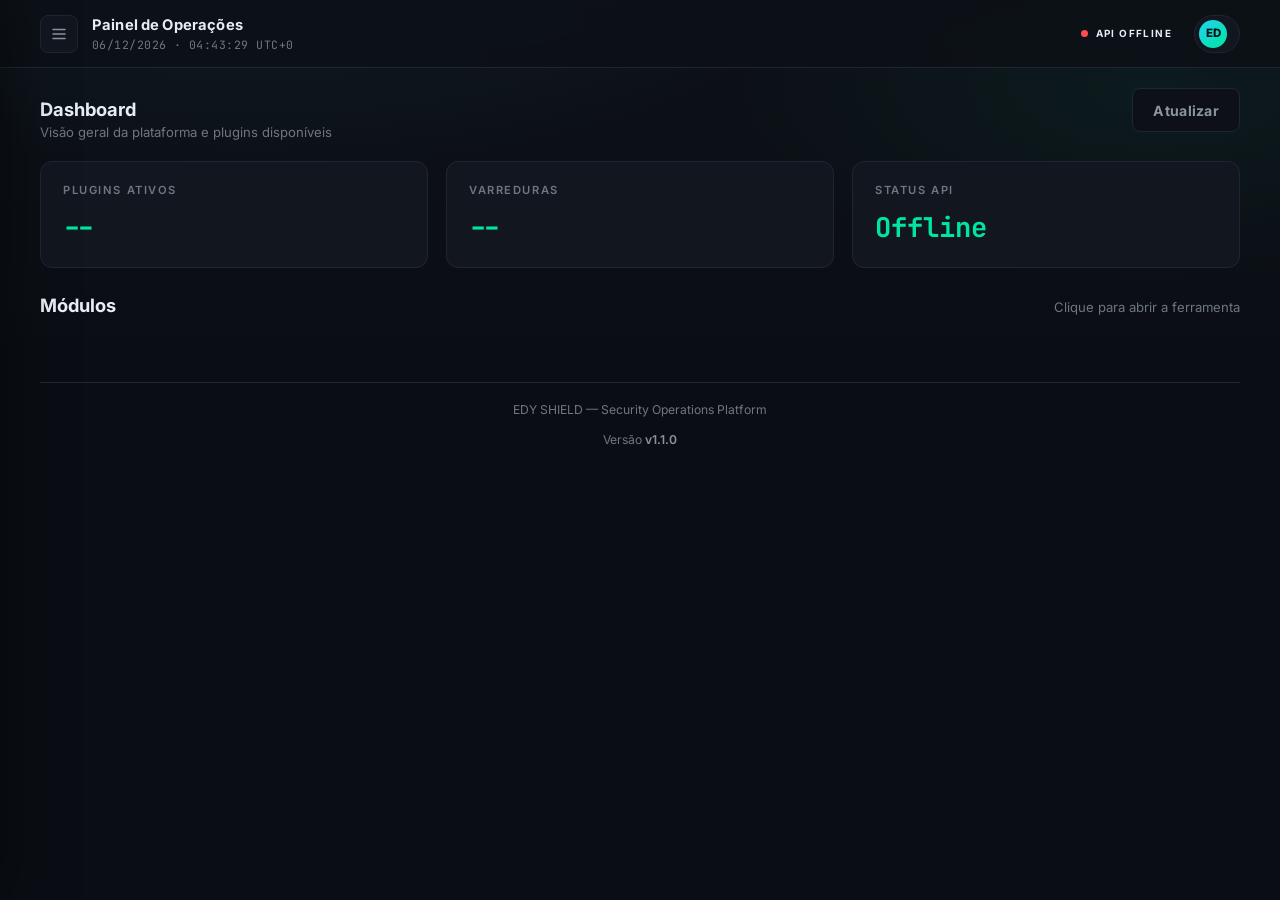
==== app/ui/static/index.html @ 88ff4b57 "feat(1.1.0): primeira release oficial do EDY Shield - Plataforma modular de ciberseguranca defensiva" ====
<!DOCTYPE html>
<html lang="pt-BR">
<head>
  <meta charset="UTF-8">
  <meta name="viewport" content="width=device-width, initial-scale=1.0">
  <meta name="description" content="EDY Shield — Plataforma modular de cibersegurança. Hash Checker, Log Analyzer, Histórico e Relatórios em um painel unificado.">
  <meta name="theme-color" content="#0a0e14">
  <title>EDY SHIELD — Security Operations</title>

  <link rel="preconnect" href="https://fonts.googleapis.com">
  <link rel="preconnect" href="https://fonts.gstatic.com" crossorigin>
  <link href="https://fonts.googleapis.com/css2?family=Inter:wght@400;500;600;700;800&family=JetBrains+Mono:wght@400;500;600;700&display=swap" rel="stylesheet">

  <link rel="stylesheet" href="css/style.css">
</head>
<body>

  <a class="skip-link" href="#main-content">Pular para o conteúdo principal</a>

  <div class="app-shell">

    <!-- ============================================================
         SIDEBAR — Navegação principal (painel SOC)
         ============================================================ -->
    <aside class="sidebar" id="sidebar" aria-label="Navegação principal">
      <div class="sidebar__brand">
        <div class="brand-mark" aria-hidden="true">
          <span class="brand-mark__core"></span>
          <span class="brand-mark__ring"></span>
        </div>
        <div class="brand-text">
          <span class="brand-text__name">EDY <strong>SHIELD</strong></span>
          <span class="brand-text__tag">Security Operations</span>
        </div>
      </div>

      <nav class="sidebar__nav" aria-label="Seções do sistema">
        <p class="sidebar__label">Painel</p>
        <ul class="nav-list">
          <li>
            <a class="nav-item nav-item--active" href="#dashboard" data-view="dashboard" aria-current="true">
              <svg class="nav-item__icon" viewBox="0 0 24 24" fill="none" stroke="currentColor" stroke-width="1.8" stroke-linecap="round" stroke-linejoin="round" aria-hidden="true"><path d="M3 3h7v7H3zM14 3h7v7h-7zM3 14h7v7H3zM14 14h7v7h-7z"/></svg>
              <span>Dashboard</span>
            </a>
          </li>
          <li>
            <a class="nav-item" href="#hash-checker" data-view="hash-checker">
              <svg class="nav-item__icon" viewBox="0 0 24 24" fill="none" stroke="currentColor" stroke-width="1.8" stroke-linecap="round" stroke-linejoin="round" aria-hidden="true"><rect x="4" y="4" width="16" height="16" rx="2"/><path d="M8 9h8M8 13h5M8 17h3"/></svg>
              <span>Hash Checker</span>
            </a>
          </li>
          <li>
            <a class="nav-item" href="#log-analyzer" data-view="log-analyzer">
              <svg class="nav-item__icon" viewBox="0 0 24 24" fill="none" stroke="currentColor" stroke-width="1.8" stroke-linecap="round" stroke-linejoin="round" aria-hidden="true"><path d="M14 2H6a2 2 0 0 0-2 2v16a2 2 0 0 0 2 2h12a2 2 0 0 0 2-2V8z"/><path d="M14 2v6h6M9 13l2 2 4-4"/></svg>
              <span>Log Analyzer</span>
            </a>
          </li>
          <li>
            <a class="nav-item" href="#historico" data-view="history">
              <svg class="nav-item__icon" viewBox="0 0 24 24" fill="none" stroke="currentColor" stroke-width="1.8" stroke-linecap="round" stroke-linejoin="round" aria-hidden="true"><circle cx="12" cy="12" r="9"/><path d="M12 7v5l3 2"/></svg>
              <span>Histórico</span>
            </a>
          </li>
          <li>
            <a class="nav-item" href="#relatorios" data-view="reports">
              <svg class="nav-item__icon" viewBox="0 0 24 24" fill="none" stroke="currentColor" stroke-width="1.8" stroke-linecap="round" stroke-linejoin="round" aria-hidden="true"><path d="M14 2H6a2 2 0 0 0-2 2v16a2 2 0 0 0 2 2h12a2 2 0 0 0 2-2V8z"/><path d="M14 2v6h6M16 13H8M16 17H8M10 9H8"/></svg>
              <span>Relatórios</span>
            </a>
          </li>
        </ul>

        <p class="sidebar__label sidebar__label--second">Sistema</p>
        <ul class="nav-list">
          <li>
            <a class="nav-item" href="#modulos" data-view="modules">
              <svg class="nav-item__icon" viewBox="0 0 24 24" fill="none" stroke="currentColor" stroke-width="1.8" stroke-linecap="round" stroke-linejoin="round" aria-hidden="true"><circle cx="12" cy="12" r="3"/><path d="M19.4 15a1.65 1.65 0 0 0 .33 1.82l.06.06a2 2 0 1 1-2.83 2.83l-.06-.06a1.65 1.65 0 0 0-1.82-.33 1.65 1.65 0 0 0-1 1.51V21a2 2 0 1 1-4 0v-.09a1.65 1.65 0 0 0-1-1.51 1.65 1.65 0 0 0-1.82.33l-.06.06a2 2 0 1 1-2.83-2.83l.06-.06a1.65 1.65 0 0 0 .33-1.82 1.65 1.65 0 0 0-1.51-1H3a2 2 0 1 1 0-4h.09a1.65 1.65 0 0 0 1.51-1 1.65 1.65 0 0 0-.33-1.82l-.06-.06a2 2 0 1 1 2.83-2.83l.06.06a1.65 1.65 0 0 0 1.82.33h.01a1.65 1.65 0 0 0 1-1.51V3a2 2 0 1 1 4 0v.09a1.65 1.65 0 0 0 1 1.51h.01a1.65 1.65 0 0 0 1.82-.33l.06-.06a2 2 0 1 1 2.83 2.83l-.06.06a1.65 1.65 0 0 0-.33 1.82v.01a1.65 1.65 0 0 0 1.51 1H21a2 2 0 1 1 0 4h-.09a1.65 1.65 0 0 0-1.51 1z"/></svg>
              <span>Módulos</span>
            </a>
          </li>
        </ul>
      </nav>

      <div class="sidebar__footer">
        <div class="sys-status">
          <span class="sys-status__dot" aria-hidden="true"></span>
          <div>
            <p class="sys-status__title">Engine</p>
            <p class="sys-status__value" id="engine-version">v1.1.0</p>
          </div>
        </div>
      </div>
    </aside>

    <div class="sidebar-overlay" id="sidebar-overlay" aria-hidden="true"></div>

    <!-- ============================================================
         MAIN — Conteúdo principal
         ============================================================ -->
    <main class="main" id="main-content">

      <header class="topbar">
        <div class="topbar__left">
          <button class="icon-btn topbar__menu" id="menu-toggle" aria-label="Abrir menu de navegação" aria-controls="sidebar" aria-expanded="false">
            <svg viewBox="0 0 24 24" fill="none" stroke="currentColor" stroke-width="2" stroke-linecap="round" aria-hidden="true"><path d="M4 6h16M4 12h16M4 18h16"/></svg>
          </button>
          <div>
            <h1 class="topbar__title" id="view-title">Painel de Operações</h1>
            <p class="topbar__subtitle" id="live-clock" aria-live="off">--</p>
          </div>
        </div>

        <div class="topbar__right">
          <span class="status-pill status-pill--online" role="status" id="api-status">
            <span class="status-pill__dot" aria-hidden="true"></span>
            CONECTANDO
          </span>
          <div class="user-chip" aria-label="Usuário: Analista">
            <span class="user-chip__avatar" aria-hidden="true">ED</span>
            <span class="user-chip__name">Analista</span>
          </div>
        </div>
      </header>

      <div class="content">

        <!-- ============================================================
             VIEW: DASHBOARD
             ============================================================ -->
        <section class="view is-active" id="view-dashboard" aria-labelledby="dashboard-title">
          <div class="section-head">
            <div>
              <h2 class="section-head__title" id="dashboard-title">Dashboard</h2>
              <p class="section-head__sub">Visão geral da plataforma e plugins disponíveis</p>
            </div>
            <button class="btn btn--file" type="button" id="dashboard-refresh" aria-label="Atualizar dashboard">
              Atualizar
            </button>
          </div>

          <div class="stat-grid" id="dashboard-stats" aria-live="polite">
            <div class="stat-card">
              <span class="stat-card__label">Plugins ativos</span>
              <span class="stat-card__value" id="stat-plugins">--</span>
            </div>
            <div class="stat-card">
              <span class="stat-card__label">Varreduras</span>
              <span class="stat-card__value" id="stat-scans">--</span>
            </div>
            <div class="stat-card">
              <span class="stat-card__label">Status API</span>
              <span class="stat-card__value stat-card__value--ok" id="stat-status">--</span>
            </div>
          </div>

          <div class="modules" style="margin-top: 24px;">
            <div class="section-head">
              <h3 class="section-head__title">Módulos</h3>
              <p class="section-head__sub">Clique para abrir a ferramenta</p>
            </div>
            <div class="modules__grid" id="dashboard-modules">
              <!-- preenchido por app.js -->
            </div>
          </div>
        </section>

        <!-- ============================================================
             VIEW: HASH CHECKER
             ============================================================ -->
        <section class="view" id="view-hash-checker" aria-labelledby="hash-title">
          <div class="card card--hero">
            <div class="card__header">
              <div class="card__heading">
                <span class="card__kicker">Módulo principal</span>
                <h2 class="card__title" id="hash-title">Hash Checker</h2>
                <p class="card__desc">Calcule hashes de texto ou arquivo e verifique integridade contra um digest esperado.</p>
              </div>
              <span class="card__badge">SHA-256 · SHA-1 · MD5</span>
            </div>

            <div class="hash-form">
              <div class="field-group field-group--algo">
                <label class="field-label" for="hash-algo">Algoritmo</label>
                <div class="select-wrap">
                  <select class="field-input field-input--select" id="hash-algo" name="algo">
                    <option value="SHA256" selected>SHA-256</option>
                    <option value="SHA1">SHA-1</option>
                    <option value="MD5">MD5</option>
                  </select>
                  <svg class="select-chevron" viewBox="0 0 24 24" fill="none" stroke="currentColor" stroke-width="2" stroke-linecap="round" stroke-linejoin="round" aria-hidden="true"><path d="M6 9l6 6 6-6"/></svg>
                </div>
              </div>

              <div class="field-group field-group--input">
                <label class="field-label" for="hash-input">Texto ou caminho do arquivo</label>
                <input class="field-input" type="text" id="hash-input" name="input"
                       placeholder="Digite um texto ou um caminho de arquivo..." autocomplete="off" spellcheck="false">
              </div>

              <div class="field-group field-group--actions">
                <button class="btn btn--primary" type="button" id="hash-calc" aria-label="Calcular hash">
                  Calcular Hash
                </button>
              </div>
            </div>

            <div class="field-group" style="margin-top: 16px;">
              <label class="field-label" for="hash-expected">Digest esperado (verificação opcional)</label>
              <input class="field-input" type="text" id="hash-expected" name="expected"
                     placeholder="Cole um hash para verificar integridade (opcional)" autocomplete="off" spellcheck="false">
            </div>

            <div class="hash-result" id="hash-result" aria-live="polite">
              <p class="hash-result__note">Resultado aparecerá aqui após a execução.</p>
            </div>
          </div>
        </section>

        <!-- ============================================================
             VIEW: LOG ANALYZER
             ============================================================ -->
        <section class="view" id="view-log-analyzer" aria-labelledby="log-title">
          <div class="card card--hero">
            <div class="card__header">
              <div class="card__heading">
                <span class="card__kicker">Plugin oficial</span>
                <h2 class="card__title" id="log-title">Log Analyzer</h2>
                <p class="card__desc">Analise arquivos de log e detecte falhas de login, erros, avisos e eventos críticos.</p>
              </div>
              <span class="card__badge">.log · .txt</span>
            </div>

            <div class="hash-form">
              <div class="field-group field-group--input" style="grid-column: 1 / -1;">
                <label class="field-label" for="log-path">Caminho do arquivo de log</label>
                <input class="field-input" type="text" id="log-path" name="log"
                       placeholder="C:\\logs\\auth.log ou /var/log/auth.log" autocomplete="off" spellcheck="false">
              </div>

              <div class="field-group">
                <label class="field-label" for="log-max-lines">Máx. de linhas (0 = ilimitado)</label>
                <input class="field-input" type="number" id="log-max-lines" name="max_lines" value="0" min="0">
              </div>

              <div class="field-group field-group--actions" style="align-items: flex-end;">
                <button class="btn btn--primary" type="button" id="log-analyze" aria-label="Analisar log">
                  Analisar Log
                </button>
              </div>
            </div>

            <div class="hash-result" id="log-result" aria-live="polite">
              <p class="hash-result__note">Resultado aparecerá aqui após a execução.</p>
            </div>
          </div>
        </section>

        <!-- ============================================================
             VIEW: HISTÓRICO
             ============================================================ -->
        <section class="view" id="view-history" aria-labelledby="history-title">
          <div class="section-head">
            <div>
              <h2 class="section-head__title" id="history-title">Histórico de Varreduras</h2>
              <p class="section-head__sub">Execuções salvas na plataforma</p>
            </div>
            <button class="btn btn--file" type="button" id="history-refresh" aria-label="Atualizar histórico">
              Atualizar
            </button>
          </div>
          <div class="card">
            <div class="table-wrap" id="history-table" aria-live="polite">
              <p class="hash-result__note">Carregando histórico...</p>
            </div>
          </div>
        </section>

        <!-- ============================================================
             VIEW: RELATÓRIOS
             ============================================================ -->
        <section class="view" id="view-reports" aria-labelledby="reports-title">
          <div class="section-head">
            <div>
              <h2 class="section-head__title" id="reports-title">Relatórios</h2>
              <p class="section-head__sub">Exporte varreduras em JSON, TXT ou HTML</p>
            </div>
            <button class="btn btn--file" type="button" id="reports-refresh" aria-label="Atualizar relatórios">
              Atualizar
            </button>
          </div>
          <div class="card">
            <div class="table-wrap" id="reports-table" aria-live="polite">
              <p class="hash-result__note">Carregando varreduras disponíveis...</p>
            </div>
          </div>
        </section>

        <!-- ============================================================
             VIEW: MÓDULOS (grid informativo)
             ============================================================ -->
        <section class="view" id="view-modules" aria-labelledby="modules-title">
          <div class="section-head">
            <h2 class="section-head__title" id="modules-title">Módulos</h2>
            <p class="section-head__sub">Plataforma modular em expansão</p>
          </div>
          <div class="modules__grid" id="modules-grid">
            <!-- preenchido por app.js -->
          </div>
        </section>

        <footer class="app-footer">
          <p>EDY SHIELD — Security Operations Platform</p>
          <p>Versão <strong id="footer-version">v1.1.0</strong></p>
        </footer>

      </div>
    </main>
  </div>

  <script src="app.js"></script>
</body>
</html>
---- app/ui/static/css/style.css ----
/* ============================================================
   EDY SHIELD — Security Operations Platform
   Design System: Dark Cyber / Minimalista / Profissional
   ------------------------------------------------------------
   Tabela de conteúdo:
   01. Design Tokens (CSS Custom Properties)
   02. Reset & Base
   03. Acessibilidade (skip-link, focus, reduced-motion)
   04. Layout App Shell (sidebar + main)
   05. Sidebar
   06. Topbar
   07. Cards
   08. Formulário Hash Checker
   09. Resultado (hash display)
   10. Módulos (grid)
   11. Footer
   12. Botões & Badges & Utilitários
   13. Responsividade (< 768px sidebar vira topo/stack)
   ============================================================ */

/* ------------------------------------------------------------
   01. DESIGN TOKENS
   ------------------------------------------------------------ */
:root {
  /* Fundos */
  --bg-base: #0a0e14;
  --bg-surface: #0d1117;
  --bg-panel: #12161f;
  --bg-panel-hover: #161c28;
  --bg-input: #0d1117;

  /* Bordas */
  --border-default: #1f2633;
  --border-strong: #2a3342;
  --border-focus: #22d3ee;

  /* Texto */
  --text-primary: #e6edf3;
  --text-secondary: #8b949e;
  --text-muted: #6e7681;

  /* Acentos */
  --accent-green: #00e5a0;
  --accent-cyan: #22d3ee;
  --accent-red: #ff4d4d;
  --accent-gold: #f0b90b;

  /* Tipografia */
  --font-sans: 'Inter', -apple-system, BlinkMacSystemFont, 'Segoe UI', system-ui, Roboto, sans-serif;
  --font-mono: 'JetBrains Mono', 'Fira Code', 'Cascadia Code', Consolas, 'Courier New', monospace;

  /* Raio & sombra */
  --radius-card: 12px;
  --radius-sm: 8px;
  --radius-pill: 999px;
  --shadow-card: 0 1px 2px rgba(0, 0, 0, 0.4), 0 8px 24px rgba(0, 0, 0, 0.35);
  --shadow-glow-green: 0 0 0 1px rgba(0, 229, 160, 0.35), 0 0 24px rgba(0, 229, 160, 0.18);
  --shadow-glow-cyan: 0 0 0 1px rgba(34, 211, 238, 0.3), 0 0 24px rgba(34, 211, 238, 0.12);

  /* Layout */
  --sidebar-w: 264px;
  --topbar-h: 68px;
}

/* ------------------------------------------------------------
   02. RESET & BASE
   ------------------------------------------------------------ */
*,
*::before,
*::after {
  box-sizing: border-box;
  margin: 0;
  padding: 0;
}

html {
  font-size: 16px;
  -webkit-text-size-adjust: 100%;
}

body {
  font-family: var(--font-sans);
  color: var(--text-primary);
  background-color: var(--bg-base);
  /* Gradiente sutil de fundo para profundidade */
  background-image:
    radial-gradient(ellipse 80% 50% at 20% -10%, rgba(34, 211, 238, 0.07), transparent 60%),
    radial-gradient(ellipse 60% 40% at 90% 10%, rgba(0, 229, 160, 0.05), transparent 55%),
    linear-gradient(180deg, var(--bg-surface) 0%, var(--bg-base) 45%);
  background-attachment: fixed;
  min-height: 100vh;
  line-height: 1.5;
  -webkit-font-smoothing: antialiased;
  text-rendering: optimizeLegibility;
}

ul {
  list-style: none;
}

a {
  color: inherit;
  text-decoration: none;
}

button {
  font-family: inherit;
  cursor: pointer;
}

img,
svg {
  display: block;
  max-width: 100%;
}

/* ------------------------------------------------------------
   03. ACESSIBILIDADE
   ------------------------------------------------------------ */

/* Skip link — oculto visualmente, visível em foco */
.skip-link {
  position: absolute;
  top: -100px;
  left: 16px;
  z-index: 200;
  padding: 10px 18px;
  background: var(--accent-cyan);
  color: #04121a;
  font-weight: 600;
  font-size: 0.875rem;
  border-radius: var(--radius-sm);
  transition: top 0.2s ease;
}

.skip-link:focus-visible {
  top: 12px;
}

/* Cursor/foco visível para navegação por teclado */
:focus-visible {
  outline: 2px solid var(--border-focus);
  outline-offset: 2px;
  border-radius: 4px;
}

/* Respeita usuários que preferem menos movimento */
@media (prefers-reduced-motion: reduce) {
  *,
  *::before,
  *::after {
    animation-duration: 0.01ms !important;
    animation-iteration-count: 1 !important;
    transition-duration: 0.01ms !important;
    scroll-behavior: auto !important;
  }
}

/* ------------------------------------------------------------
   04. LAYOUT APP SHELL
   ------------------------------------------------------------ */
.app-shell {
  display: grid;
  grid-template-columns: var(--sidebar-w) 1fr;
  min-height: 100vh;
}

.main {
  display: flex;
  flex-direction: column;
  min-width: 0;
}

.content {
  flex: 1;
  width: 100%;
  max-width: 1440px;
  margin: 0 auto;
  padding: 28px clamp(16px, 4vw, 40px) 24px;
}

/* ------------------------------------------------------------
   05. SIDEBAR
   ------------------------------------------------------------ */
.sidebar {
  position: sticky;
  top: 0;
  height: 100vh;
  display: flex;
  flex-direction: column;
  background: rgba(10, 14, 20, 0.9);
  backdrop-filter: blur(8px);
  border-right: 1px solid var(--border-default);
  padding: 20px 14px 16px;
  overflow-y: auto;
}

.sidebar__brand {
  display: flex;
  align-items: center;
  gap: 12px;
  padding: 6px 10px 20px;
  border-bottom: 1px solid var(--border-default);
}

/* Marca: escudo com núcleo e anel (CSS puro) */
.brand-mark {
  position: relative;
  width: 38px;
  height: 38px;
  flex-shrink: 0;
}

.brand-mark__ring {
  position: absolute;
  inset: 0;
  border: 2px solid var(--accent-green);
  border-radius: 12px;
  transform: rotate(45deg);
  box-shadow: 0 0 14px rgba(0, 229, 160, 0.45);
}

.brand-mark__core {
  position: absolute;
  inset: 11px;
  background: var(--accent-green);
  border-radius: 50%;
  box-shadow: 0 0 18px rgba(0, 229, 160, 0.8);
}

.brand-text {
  display: flex;
  flex-direction: column;
  line-height: 1.2;
}

.brand-text__name {
  font-size: 1.05rem;
  font-weight: 700;
  letter-spacing: 0.12em;
  color: var(--text-primary);
}

.brand-text__name strong {
  color: var(--accent-green);
  font-weight: 800;
}

.brand-text__tag {
  font-size: 0.66rem;
  letter-spacing: 0.18em;
  text-transform: uppercase;
  color: var(--text-muted);
}

/* Navegação */
.sidebar__nav {
  flex: 1;
  margin-top: 18px;
}

.sidebar__label {
  font-size: 0.66rem;
  font-weight: 600;
  letter-spacing: 0.16em;
  text-transform: uppercase;
  color: var(--text-muted);
  padding: 0 12px;
  margin-bottom: 8px;
}

.sidebar__label--second {
  margin-top: 22px;
}

.nav-list {
  display: flex;
  flex-direction: column;
  gap: 4px;
}

.nav-item {
  display: flex;
  align-items: center;
  gap: 10px;
  padding: 10px 12px;
  border-radius: var(--radius-sm);
  color: var(--text-secondary);
  font-size: 0.9rem;
  font-weight: 500;
  transition: background 0.18s ease, color 0.18s ease;
  position: relative;
}

.nav-item__icon {
  width: 18px;
  height: 18px;
  flex-shrink: 0;
}

.nav-item:hover {
  background: var(--bg-panel-hover);
  color: var(--text-primary);
}

.nav-item--active {
  background: linear-gradient(90deg, rgba(0, 229, 160, 0.12), rgba(34, 211, 238, 0.05));
  color: var(--accent-green);
  border: 1px solid rgba(0, 229, 160, 0.25);
  box-shadow: inset 0 0 12px rgba(0, 229, 160, 0.08);
}

.nav-item--active::before {
  content: '';
  position: absolute;
  left: -1px;
  top: 8px;
  bottom: 8px;
  width: 3px;
  border-radius: 3px;
  background: var(--accent-green);
  box-shadow: 0 0 10px rgba(0, 229, 160, 0.9);
}

.nav-badge {
  margin-left: auto;
  font-size: 0.6rem;
  font-weight: 600;
  letter-spacing: 0.06em;
  text-transform: uppercase;
  color: var(--text-muted);
  border: 1px solid var(--border-strong);
  border-radius: var(--radius-pill);
  padding: 2px 8px;
  white-space: nowrap;
}

/* Status do sistema na sidebar */
.sidebar__footer {
  border-top: 1px solid var(--border-default);
  padding: 14px 10px 2px;
}

.sys-status {
  display: flex;
  align-items: center;
  gap: 10px;
}

.sys-status__dot {
  width: 8px;
  height: 8px;
  border-radius: 50%;
  background: var(--accent-green);
  box-shadow: 0 0 10px rgba(0, 229, 160, 0.9);
  animation: pulse-dot 2.4s ease-in-out infinite;
}

@keyframes pulse-dot {
  0%, 100% { opacity: 1; }
  50% { opacity: 0.45; }
}

.sys-status__title {
  font-size: 0.68rem;
  letter-spacing: 0.12em;
  text-transform: uppercase;
  color: var(--text-muted);
}

.sys-status__value {
  font-size: 0.82rem;
  font-weight: 600;
  color: var(--text-secondary);
}

/* Overlay mobile (escondido por padrão) */
.sidebar-overlay {
  display: none;
  position: fixed;
  inset: 0;
  z-index: 90;
  background: rgba(0, 0, 0, 0.6);
}

/* ------------------------------------------------------------
   06. TOPBAR
   ------------------------------------------------------------ */
.topbar {
  position: sticky;
  top: 0;
  z-index: 40;
  height: var(--topbar-h);
  display: flex;
  align-items: center;
  justify-content: space-between;
  gap: 16px;
  padding: 0 clamp(16px, 4vw, 40px);
  background: rgba(13, 17, 23, 0.82);
  backdrop-filter: blur(10px);
  border-bottom: 1px solid var(--border-default);
}

.topbar__left {
  display: flex;
  align-items: center;
  gap: 14px;
  min-width: 0;
}

.topbar__menu {
  display: none;
}

.topbar__title {
  font-size: 1.02rem;
  font-weight: 700;
  letter-spacing: 0.01em;
  white-space: nowrap;
}

.topbar__subtitle {
  font-family: var(--font-mono);
  font-size: 0.72rem;
  color: var(--text-muted);
  letter-spacing: 0.04em;
}

.topbar__right {
  display: flex;
  align-items: center;
  gap: 12px;
  flex-shrink: 0;
}

/* Botão de ícone genérico */
.icon-btn {
  position: relative;
  display: inline-flex;
  align-items: center;
  justify-content: center;
  width: 38px;
  height: 38px;
  border: 1px solid var(--border-default);
  border-radius: var(--radius-sm);
  background: var(--bg-panel);
  color: var(--text-secondary);
  transition: color 0.18s ease, border-color 0.18s ease, background 0.18s ease;
}

.icon-btn svg {
  width: 18px;
  height: 18px;
}

.icon-btn:hover {
  color: var(--accent-cyan);
  border-color: var(--border-strong);
  background: var(--bg-panel-hover);
}

.icon-btn__badge {
  position: absolute;
  top: -5px;
  right: -5px;
  min-width: 17px;
  height: 17px;
  padding: 0 4px;
  display: inline-flex;
  align-items: center;
  justify-content: center;
  font-size: 0.62rem;
  font-weight: 700;
  color: #ffffff;
  background: var(--accent-red);
  border-radius: var(--radius-pill);
  box-shadow: 0 0 10px rgba(255, 77, 77, 0.6);
}

/* Usuário */
.user-chip {
  display: flex;
  align-items: center;
  gap: 8px;
  padding: 4px 12px 4px 4px;
  border: 1px solid var(--border-default);
  border-radius: var(--radius-pill);
  background: var(--bg-panel);
}

.user-chip__avatar {
  display: inline-flex;
  align-items: center;
  justify-content: center;
  width: 28px;
  height: 28px;
  border-radius: 50%;
  background: linear-gradient(135deg, var(--accent-cyan), var(--accent-green));
  color: #04121a;
  font-size: 0.72rem;
  font-weight: 800;
}

.user-chip__name {
  font-size: 0.82rem;
  font-weight: 600;
  color: var(--text-primary);
}

/* Pílula de status */
.status-pill {
  display: inline-flex;
  align-items: center;
  gap: 8px;
  padding: 6px 14px;
  border-radius: var(--radius-pill);
  font-size: 0.7rem;
  font-weight: 700;
  letter-spacing: 0.14em;
}

.status-pill__dot {
  width: 7px;
  height: 7px;
  border-radius: 50%;
}

.status-pill--online {
  color: var(--accent-green);
  background: rgba(0, 229, 160, 0.1);
  border: 1px solid rgba(0, 229, 160, 0.35);
}

.status-pill--online .status-pill__dot {
  background: var(--accent-green);
  box-shadow: 0 0 10px rgba(0, 229, 160, 0.9);
  animation: pulse-dot 2.4s ease-in-out infinite;
}

/* ------------------------------------------------------------
   07. CARDS
   ------------------------------------------------------------ */
.card {
  background: linear-gradient(180deg, var(--bg-panel) 0%, rgba(18, 22, 31, 0.92) 100%);
  border: 1px solid var(--border-default);
  border-radius: var(--radius-card);
  box-shadow: var(--shadow-card);
  padding: clamp(20px, 3vw, 32px);
}

.card--hero {
  position: relative;
  overflow: hidden;
}

/* Brilho sutil no topo do card hero */
.card--hero::before {
  content: '';
  position: absolute;
  top: 0;
  left: 10%;
  right: 10%;
  height: 1px;
  background: linear-gradient(90deg, transparent, rgba(0, 229, 160, 0.7), transparent);
}

.card__header {
  display: flex;
  align-items: flex-start;
  justify-content: space-between;
  gap: 16px;
  margin-bottom: 26px;
}

.card__kicker {
  display: inline-block;
  font-size: 0.66rem;
  font-weight: 700;
  letter-spacing: 0.16em;
  text-transform: uppercase;
  color: var(--accent-cyan);
  margin-bottom: 6px;
}

.card__title {
  font-size: clamp(1.3rem, 3vw, 1.7rem);
  font-weight: 700;
  letter-spacing: -0.01em;
  color: var(--text-primary);
}

.card__desc {
  margin-top: 6px;
  font-size: 0.92rem;
  color: var(--text-secondary);
  max-width: 56ch;
}

.card__badge {
  flex-shrink: 0;
  font-family: var(--font-mono);
  font-size: 0.72rem;
  color: var(--accent-green);
  border: 1px solid rgba(0, 229, 160, 0.35);
  background: rgba(0, 229, 160, 0.08);
  border-radius: var(--radius-pill);
  padding: 6px 12px;
  white-space: nowrap;
}

/* ------------------------------------------------------------
   08. FORMULÁRIO HASH CHECKER
   ------------------------------------------------------------ */
.hash-form {
  display: grid;
  grid-template-columns: 200px 1fr auto;
  gap: 16px;
  align-items: end;
}

.field-group {
  display: flex;
  flex-direction: column;
  gap: 8px;
}

.field-label {
  font-size: 0.74rem;
  font-weight: 600;
  letter-spacing: 0.1em;
  text-transform: uppercase;
  color: var(--text-secondary);
}

.field-input {
  width: 100%;
  height: 44px;
  padding: 0 14px;
  font-family: var(--font-sans);
  font-size: 0.9rem;
  color: var(--text-primary);
  background: var(--bg-input);
  border: 1px solid var(--border-default);
  border-radius: var(--radius-sm);
  transition: border-color 0.18s ease, box-shadow 0.18s ease;
}

.field-input::placeholder {
  color: var(--text-muted);
}

.field-input:hover {
  border-color: var(--border-strong);
}

.field-input:focus-visible {
  outline: none;
  border-color: var(--border-focus);
  box-shadow: 0 0 0 3px rgba(34, 211, 238, 0.15);
}

/* Select com chevron customizado */
.select-wrap {
  position: relative;
}

.field-input--select {
  appearance: none;
  -webkit-appearance: none;
  padding-right: 40px;
  cursor: pointer;
  font-family: var(--font-mono);
  font-size: 0.85rem;
  font-weight: 600;
}

.select-chevron {
  position: absolute;
  right: 12px;
  top: 50%;
  transform: translateY(-50%);
  width: 16px;
  height: 16px;
  color: var(--text-muted);
  pointer-events: none;
}

.field-hint {
  font-size: 0.72rem;
  color: var(--text-muted);
}

/* ------------------------------------------------------------
   09. RESULTADO (HASH DISPLAY)
   ------------------------------------------------------------ */
.hash-result {
  margin-top: 24px;
  border: 1px dashed var(--border-strong);
  border-radius: var(--radius-sm);
  background: rgba(13, 17, 23, 0.6);
  padding: 16px 18px;
}

.hash-result__head {
  display: flex;
  align-items: center;
  justify-content: space-between;
  gap: 12px;
  margin-bottom: 12px;
  flex-wrap: wrap;
}

.hash-result__label {
  font-family: var(--font-mono);
  font-size: 0.72rem;
  font-weight: 600;
  letter-spacing: 0.1em;
  text-transform: uppercase;
  color: var(--accent-cyan);
}

.hash-result__status {
  display: inline-flex;
  align-items: center;
  gap: 7px;
  font-size: 0.72rem;
  color: var(--text-secondary);
}

.hash-result__ok {
  width: 7px;
  height: 7px;
  border-radius: 50%;
  background: var(--accent-green);
  box-shadow: 0 0 8px rgba(0, 229, 160, 0.8);
}

/* Valor do hash: mono, quebra de linha em qualquer ponto */
.hash-result__value {
  display: block;
  font-family: var(--font-mono);
  font-size: 0.9rem;
  line-height: 1.7;
  color: var(--accent-green);
  background: rgba(0, 229, 160, 0.06);
  border-radius: 6px;
  padding: 12px 14px;
  overflow-wrap: anywhere;
  word-break: break-all;
  user-select: all;
  border: 1px solid rgba(0, 229, 160, 0.18);
}

.hash-result__note {
  margin-top: 10px;
  font-size: 0.76rem;
  color: var(--text-muted);
}

/* ------------------------------------------------------------
   10. MÓDULOS (GRID)
   ------------------------------------------------------------ */
.modules {
  margin-top: 40px;
}

.section-head {
  display: flex;
  align-items: baseline;
  justify-content: space-between;
  gap: 12px;
  margin-bottom: 18px;
}

.section-head__title {
  font-size: 1.15rem;
  font-weight: 700;
  color: var(--text-primary);
}

.section-head__sub {
  font-size: 0.82rem;
  color: var(--text-muted);
}

.modules__grid {
  display: grid;
  grid-template-columns: repeat(3, 1fr);
  gap: 18px;
}

.module-card {
  display: flex;
  flex-direction: column;
  background: var(--bg-panel);
  border: 1px solid var(--border-default);
  border-radius: var(--radius-card);
  padding: 22px;
  transition: transform 0.2s ease, border-color 0.2s ease, box-shadow 0.2s ease;
}

.module-card:hover {
  transform: translateY(-3px);
  border-color: var(--border-strong);
  box-shadow: 0 12px 32px rgba(0, 0, 0, 0.45);
}

/* Card ativo ganha glow verde */
.module-card--active {
  border-color: rgba(0, 229, 160, 0.35);
  background: linear-gradient(180deg, rgba(18, 22, 31, 1), rgba(10, 14, 20, 1));
  box-shadow: var(--shadow-glow-green);
}

.module-card--active:hover {
  box-shadow: var(--shadow-glow-green), 0 12px 32px rgba(0, 0, 0, 0.45);
}

.module-card__top {
  display: flex;
  align-items: center;
  justify-content: space-between;
  margin-bottom: 16px;
}

.module-card__icon {
  display: inline-flex;
  align-items: center;
  justify-content: center;
  width: 42px;
  height: 42px;
  border-radius: 10px;
  background: var(--bg-panel-hover);
  border: 1px solid var(--border-default);
  color: var(--text-secondary);
}

.module-card__icon svg {
  width: 20px;
  height: 20px;
}

.module-card__icon--active {
  color: var(--accent-green);
  border-color: rgba(0, 229, 160, 0.4);
  box-shadow: 0 0 18px rgba(0, 229, 160, 0.2);
}

.module-card__state {
  font-size: 0.64rem;
  font-weight: 700;
  letter-spacing: 0.12em;
  text-transform: uppercase;
  border-radius: var(--radius-pill);
  padding: 4px 10px;
}

.module-card__state--active {
  color: var(--accent-green);
  background: rgba(0, 229, 160, 0.1);
  border: 1px solid rgba(0, 229, 160, 0.35);
}

.module-card__state--soon {
  color: var(--accent-gold);
  background: rgba(240, 185, 11, 0.08);
  border: 1px solid rgba(240, 185, 11, 0.3);
}

.module-card__title {
  font-size: 1.02rem;
  font-weight: 700;
  color: var(--text-primary);
  margin-bottom: 8px;
}

.module-card__desc {
  font-size: 0.85rem;
  color: var(--text-secondary);
  line-height: 1.55;
  margin-bottom: 16px;
  flex: 1;
}

.module-card__meta {
  display: flex;
  gap: 8px;
  margin-bottom: 16px;
  flex-wrap: wrap;
}

.module-card__meta-item {
  font-family: var(--font-mono);
  font-size: 0.68rem;
  color: var(--text-muted);
  border: 1px solid var(--border-default);
  border-radius: var(--radius-pill);
  padding: 3px 9px;
}

.module-card__action {
  width: 100%;
  height: 40px;
  border: 1px solid var(--border-strong);
  border-radius: var(--radius-sm);
  background: transparent;
  color: var(--text-primary);
  font-size: 0.82rem;
  font-weight: 600;
  transition: background 0.18s ease, border-color 0.18s ease, color 0.18s ease;
}

.module-card__action:hover:not(:disabled) {
  background: rgba(0, 229, 160, 0.1);
  border-color: rgba(0, 229, 160, 0.5);
  color: var(--accent-green);
}

.module-card__action--disabled,
.module-card__action:disabled {
  cursor: not-allowed;
  opacity: 0.45;
  color: var(--text-muted);
  border-color: var(--border-default);
}

/* ------------------------------------------------------------
   11. FOOTER
   ------------------------------------------------------------ */
.app-footer {
  display: flex;
  align-items: center;
  justify-content: space-between;
  gap: 12px;
  flex-wrap: wrap;
  margin-top: 44px;
  padding-top: 18px;
  border-top: 1px solid var(--border-default);
  font-size: 0.76rem;
  color: var(--text-muted);
}

.app-footer strong {
  color: var(--text-secondary);
  font-weight: 600;
}

/* ------------------------------------------------------------
   12. BOTÕES & UTILITÁRIOS
   ------------------------------------------------------------ */

/* Views (SPA) — apenas a view ativa é exibida */
.view {
  display: none;
}

.view.is-active {
  display: block;
  animation: view-fade 0.25s ease;
}

@keyframes view-fade {
  from { opacity: 0; transform: translateY(6px); }
  to { opacity: 1; transform: translateY(0); }
}

/* Stat grid (dashboard) */
.stat-grid {
  display: grid;
  grid-template-columns: repeat(3, 1fr);
  gap: 18px;
}

.stat-card {
  background: var(--bg-panel);
  border: 1px solid var(--border-default);
  border-radius: var(--radius-card);
  padding: 20px 22px;
  display: flex;
  flex-direction: column;
  gap: 8px;
}

.stat-card__label {
  font-size: 0.7rem;
  font-weight: 600;
  letter-spacing: 0.14em;
  text-transform: uppercase;
  color: var(--text-muted);
}

.stat-card__value {
  font-family: var(--font-mono);
  font-size: 1.7rem;
  font-weight: 700;
  color: var(--accent-green);
}

.stat-card__value--ok {
  color: var(--accent-green);
}

/* Tabela de dados (histórico/relatórios) */
.table-wrap {
  overflow-x: auto;
}

.data-table {
  width: 100%;
  border-collapse: collapse;
  font-size: 0.82rem;
}

.data-table th {
  text-align: left;
  padding: 10px 12px;
  font-size: 0.68rem;
  font-weight: 700;
  letter-spacing: 0.1em;
  text-transform: uppercase;
  color: var(--text-muted);
  border-bottom: 1px solid var(--border-strong);
}

.data-table td {
  padding: 10px 12px;
  border-bottom: 1px solid var(--border-default);
  color: var(--text-secondary);
  vertical-align: top;
}

.data-table tr:hover td {
  background: var(--bg-panel-hover);
}

.data-table code {
  font-family: var(--font-mono);
  font-size: 0.76rem;
  color: var(--accent-cyan);
  word-break: break-all;
}

.report-links a {
  color: var(--accent-green);
  font-weight: 600;
  text-decoration: underline;
  text-underline-offset: 3px;
}

.report-links a:hover {
  color: var(--accent-cyan);
}

/* Lista de achados (resultado de varredura) */
.finding-list {
  margin-top: 12px;
  display: flex;
  flex-direction: column;
  gap: 6px;
  font-size: 0.82rem;
  color: var(--text-secondary);
}

.finding-list li {
  padding: 6px 10px;
  border-left: 3px solid var(--border-strong);
  background: rgba(13, 17, 23, 0.5);
  border-radius: 4px;
}

.finding-sev {
  font-family: var(--font-mono);
  font-size: 0.7rem;
  font-weight: 700;
  margin-right: 8px;
}

.finding-src {
  font-family: var(--font-mono);
  font-size: 0.72rem;
  color: var(--text-muted);
  margin-right: 6px;
}

/* Botão primário (destaque verde) */
.btn {
  display: inline-flex;
  align-items: center;
  justify-content: center;
  gap: 9px;
  height: 44px;
  padding: 0 20px;
  border-radius: var(--radius-sm);
  font-size: 0.88rem;
  font-weight: 700;
  letter-spacing: 0.02em;
  transition: background 0.18s ease, border-color 0.18s ease, box-shadow 0.18s ease, transform 0.18s ease;
  white-space: nowrap;
}

.btn svg {
  width: 17px;
  height: 17px;
}

.btn--primary {
  background: linear-gradient(135deg, #00e5a0, #00b982);
  border: 1px solid rgba(0, 229, 160, 0.6);
  color: #04120c;
  box-shadow: 0 4px 18px rgba(0, 229, 160, 0.28);
}

.btn--primary:hover {
  transform: translateY(-1px);
  box-shadow: 0 8px 26px rgba(0, 229, 160, 0.4);
  background: linear-gradient(135deg, #0ff2ab, #00cf8b);
}

.btn--primary:active {
  transform: translateY(0);
}

/* Botão de arquivo (secundário) */
.btn--file {
  background: var(--bg-input);
  border: 1px solid var(--border-default);
  color: var(--text-secondary);
}

.btn--file:hover {
  color: var(--accent-cyan);
  border-color: var(--border-strong);
  background: var(--bg-panel-hover);
}

/* Utilidade: scrollbar discreta no tema dark */
::-webkit-scrollbar {
  width: 10px;
  height: 10px;
}

::-webkit-scrollbar-track {
  background: var(--bg-base);
}

::-webkit-scrollbar-thumb {
  background: var(--border-strong);
  border-radius: 8px;
}

::-webkit-scrollbar-thumb:hover {
  background: #37445a;
}

/* ------------------------------------------------------------
   13. RESPONSIVIDADE
   ------------------------------------------------------------ */

/* ≤ 1024px: grid de módulos vira 2 colunas */
@media (max-width: 1024px) {
  .modules__grid {
    grid-template-columns: repeat(2, 1fr);
  }

  .hash-form {
    grid-template-columns: 180px 1fr;
  }

  .field-group--actions {
    grid-column: 1 / -1;
    flex-direction: row;
    justify-content: flex-end;
  }
}

/* ≤ 768px: sidebar vira drawer / topo stack (mobile-first) */
@media (max-width: 768px) {
  .stat-grid {
    grid-template-columns: 1fr;
  }
}

  .app-shell {
    display: block;
  }

  /* Sidebar como drawer deslizante */
  .sidebar {
    position: fixed;
    top: 0;
    left: 0;
    z-index: 100;
    width: min(300px, 84vw);
    transform: translateX(-102%);
    transition: transform 0.28s ease;
    box-shadow: 0 0 60px rgba(0, 0, 0, 0.6);
  }

  .sidebar.is-open {
    transform: translateX(0);
  }

  .sidebar-overlay.is-visible {
    display: block;
  }

  body.no-scroll {
    overflow: hidden;
  }

  .topbar {
    height: auto;
    min-height: var(--topbar-h);
    padding-top: 10px;
    padding-bottom: 10px;
    flex-wrap: wrap;
  }

  .topbar__menu {
    display: inline-flex;
  }

  .topbar__title {
    font-size: 0.92rem;
  }

  .user-chip__name {
    display: none;
  }

  .status-pill {
    padding: 5px 10px;
    font-size: 0.62rem;
  }

  .content {
    padding-top: 20px;
  }

  /* Formulário em coluna única */
  .hash-form {
    grid-template-columns: 1fr;
    gap: 14px;
  }

  .field-group--actions {
    grid-column: auto;
    flex-direction: column;
    align-items: stretch;
  }

  .field-group--actions .btn {
    width: 100%;
  }

  .card__header {
    flex-direction: column;
  }

  /* Módulos em 1 coluna */
  .modules__grid {
    grid-template-columns: 1fr;
  }

  .app-footer {
    flex-direction: column;
    text-align: center;
  }
}

/* ≤ 480px: ajustes finos para telas pequenas */
@media (max-width: 480px) {
  .topbar__subtitle {
    display: none;
  }

  .hash-result__head {
    flex-direction: column;
    align-items: flex-start;
  }

  .hash-result__value {
    font-size: 0.78rem;
  }
}
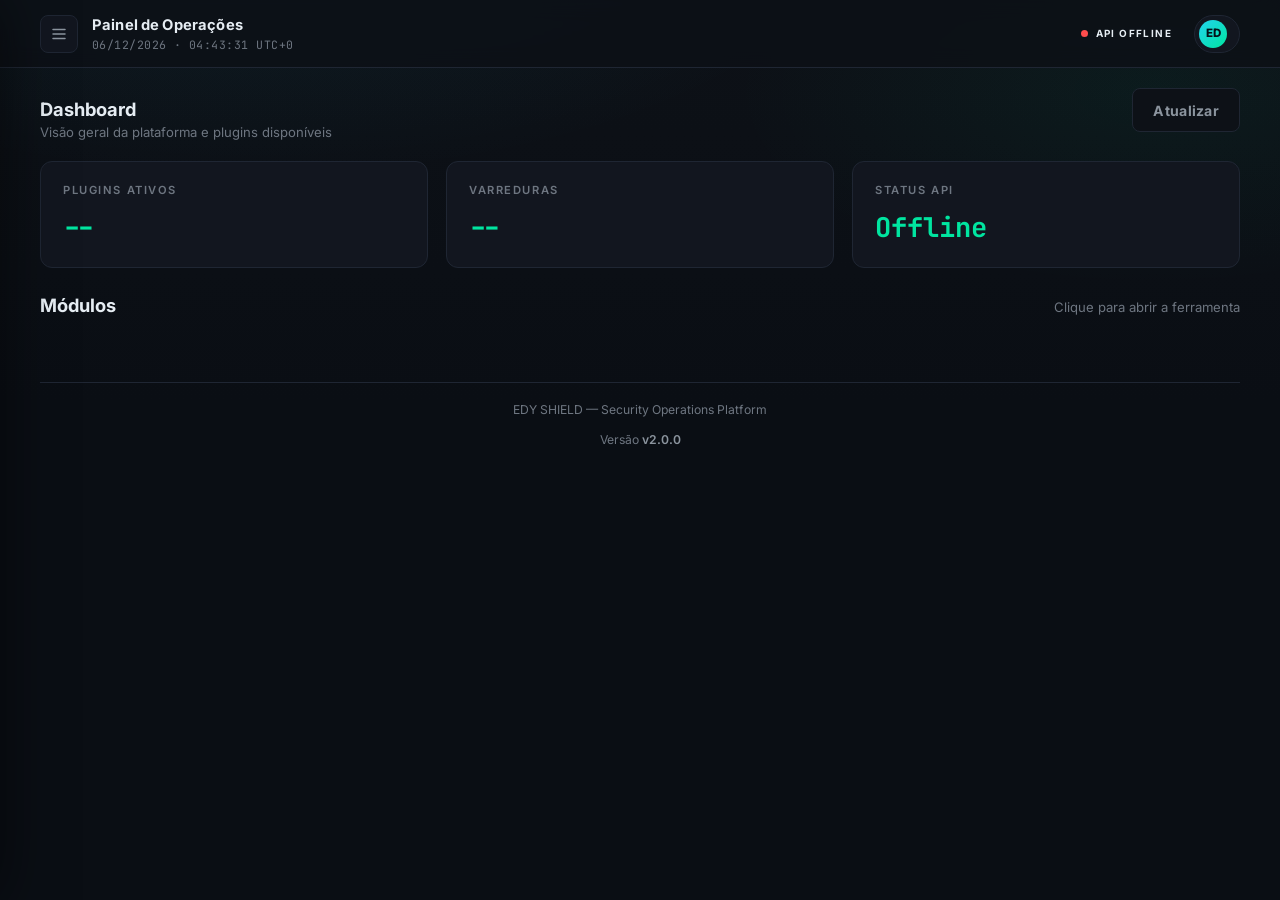
==== commit 5a870552: "feat(fim): File Integrity Monitor - baseline, scan, compare, plugin, CLI, report md e view SOC (v2.0" ====
--- a/app/ui/static/index.html
+++ b/app/ui/static/index.html
@@ -4,7 +4,8 @@
   <meta charset="UTF-8">
   <meta name="viewport" content="width=device-width, initial-scale=1.0">
   <meta name="description" content="EDY Shield — Plataforma modular de cibersegurança. Hash Checker, Log Analyzer, Histórico e Relatórios em um painel unificado.">
-  <meta name="theme-color" content="#0a0e14">
+  <meta name="theme-color" content="#0A0E14">
+  <link rel="icon" type="image/svg+xml" href="/icon.svg">
   <title>EDY SHIELD — Security Operations</title>
 
   <link rel="preconnect" href="https://fonts.googleapis.com">
@@ -25,8 +26,18 @@
     <aside class="sidebar" id="sidebar" aria-label="Navegação principal">
       <div class="sidebar__brand">
         <div class="brand-mark" aria-hidden="true">
-          <span class="brand-mark__core"></span>
-          <span class="brand-mark__ring"></span>
+          <svg viewBox="0 0 128 128" width="40" height="40" xmlns="http://www.w3.org/2000/svg">
+            <rect width="128" height="128" rx="18" fill="#0A0E14"/>
+            <rect x="2" y="2" width="124" height="124" rx="17" fill="none" stroke="url(#grad)" stroke-width="1.5" opacity="0.3"/>
+            <text x="64" y="78" text-anchor="middle" font-family="'Space Grotesk','Inter',sans-serif" font-weight="800" font-size="56" fill="url(#grad)" letter-spacing="-0.02em">E</text>
+            <rect x="18" y="104" width="8" height="2" rx="1" fill="#22D3EE" opacity="0.3"/>
+            <rect x="28" y="104" width="12" height="2" rx="1" fill="#00E5A0" opacity="0.3"/>
+            <rect x="42" y="104" width="10" height="2" rx="1" fill="#22D3EE" opacity="0.3"/>
+            <rect x="54" y="104" width="14" height="2" rx="1" fill="#00E5A0" opacity="0.3"/>
+            <rect x="70" y="104" width="8" height="2" rx="1" fill="#22D3EE" opacity="0.3"/>
+            <circle cx="112" cy="112" r="4" fill="#00E5A0" opacity="0.6"/>
+            <defs><linearGradient id="grad" x1="0%" y1="0%" x2="100%" y2="100%"><stop offset="0%" stop-color="#00E5A0"/><stop offset="100%" stop-color="#22D3EE"/></linearGradient></defs>
+          </svg>
         </div>
         <div class="brand-text">
           <span class="brand-text__name">EDY <strong>SHIELD</strong></span>
@@ -56,6 +67,12 @@
             </a>
           </li>
           <li>
+            <a class="nav-item" href="#fim" data-view="fim">
+              <svg class="nav-item__icon" viewBox="0 0 24 24" fill="none" stroke="currentColor" stroke-width="1.8" stroke-linecap="round" stroke-linejoin="round" aria-hidden="true"><path d="M12 22s-8-4.5-8-11.8V3.8l8-2 8 2v7.2c0 7.3-8 11.8-8 11.8z"/><path d="M9 12l2 2 4-4"/></svg>
+              <span>FIM</span>
+            </a>
+          </li>
+          <li>
             <a class="nav-item" href="#historico" data-view="history">
               <svg class="nav-item__icon" viewBox="0 0 24 24" fill="none" stroke="currentColor" stroke-width="1.8" stroke-linecap="round" stroke-linejoin="round" aria-hidden="true"><circle cx="12" cy="12" r="9"/><path d="M12 7v5l3 2"/></svg>
               <span>Histórico</span>
@@ -85,7 +102,7 @@
           <span class="sys-status__dot" aria-hidden="true"></span>
           <div>
             <p class="sys-status__title">Engine</p>
-            <p class="sys-status__value" id="engine-version">v1.1.0</p>
+            <p class="sys-status__value" id="engine-version">v2.0.0</p>
           </div>
         </div>
       </div>
@@ -295,6 +312,75 @@
         </section>
 
         <!-- ============================================================
+             VIEW: FILE INTEGRITY MONITOR (FIM)
+             ============================================================ -->
+        <section class="view" id="view-fim" aria-labelledby="fim-title">
+          <div class="card card--hero">
+            <div class="card__header">
+              <div class="card__heading">
+                <span class="card__kicker">Plugin v2.0</span>
+                <h2 class="card__title" id="fim-title">File Integrity Monitor</h2>
+                <p class="card__desc">Crie baselines de integridade e detecte modificação, criação e remoção de arquivos em varreduras posteriores.</p>
+              </div>
+              <span class="card__badge">Baseline · Scan · Compare</span>
+            </div>
+
+            <div class="hash-form">
+              <div class="field-group field-group--algo">
+                <label class="field-label" for="fim-action">Ação</label>
+                <div class="select-wrap">
+                  <select class="field-input field-input--select" id="fim-action" name="fim-action">
+                    <option value="baseline" selected>Nova Baseline</option>
+                    <option value="scan">Scan (comparar)</option>
+                  </select>
+                  <svg class="select-chevron" viewBox="0 0 24 24" fill="none" stroke="currentColor" stroke-width="2" stroke-linecap="round" stroke-linejoin="round" aria-hidden="true"><path d="M6 9l6 6 6-6"/></svg>
+                </div>
+              </div>
+
+              <div class="field-group field-group--algo">
+                <label class="field-label" for="fim-algo">Algoritmo</label>
+                <div class="select-wrap">
+                  <select class="field-input field-input--select" id="fim-algo" name="fim-algo">
+                    <option value="SHA256" selected>SHA-256</option>
+                    <option value="SHA1">SHA-1</option>
+                    <option value="MD5">MD5</option>
+                  </select>
+                  <svg class="select-chevron" viewBox="0 0 24 24" fill="none" stroke="currentColor" stroke-width="2" stroke-linecap="round" stroke-linejoin="round" aria-hidden="true"><path d="M6 9l6 6 6-6"/></svg>
+                </div>
+              </div>
+
+              <div class="field-group field-group--input">
+                <label class="field-label" for="fim-path">Caminho do diretório</label>
+                <input class="field-input" type="text" id="fim-path" name="fim-path"
+                       placeholder="C:\conf\ ou /etc/nginx/" autocomplete="off" spellcheck="false">
+              </div>
+
+              <div class="field-group field-group--input" id="fim-baseline-group" style="display:none;">
+                <label class="field-label" for="fim-baseline">Baseline ID</label>
+                <div class="select-wrap">
+                  <select class="field-input field-input--select" id="fim-baseline" name="fim-baseline">
+                    <option value="">-- carregar baseline --</option>
+                  </select>
+                  <svg class="select-chevron" viewBox="0 0 24 24" fill="none" stroke="currentColor" stroke-width="2" stroke-linecap="round" stroke-linejoin="round" aria-hidden="true"><path d="M6 9l6 6 6-6"/></svg>
+                </div>
+              </div>
+
+              <div class="field-group field-group--actions">
+                <button class="btn btn--primary" type="button" id="fim-execute" aria-label="Executar varredura FIM">
+                  Criar Baseline
+                </button>
+              </div>
+            </div>
+
+            <div class="hash-result" id="fim-result" aria-live="polite">
+              <p class="hash-result__note">O File Integrity Monitor está disponível via CLI:<br>
+              <code>edyshield fim baseline criar ./pasta</code><br><br>
+              A implementação de UI para esta ferramenta será entregue na Sprint 5.</p>
+            </div>
+          </div>
+        </section>
+
+        <!-- ============================================================
              VIEW: MÓDULOS (grid informativo)
              ============================================================ -->
         <section class="view" id="view-modules" aria-labelledby="modules-title">
@@ -309,7 +395,7 @@
 
         <footer class="app-footer">
           <p>EDY SHIELD — Security Operations Platform</p>
-          <p>Versão <strong id="footer-version">v1.1.0</strong></p>
+          <p>Versão <strong id="footer-version">v2.0.0</strong></p>
         </footer>
 
       </div>
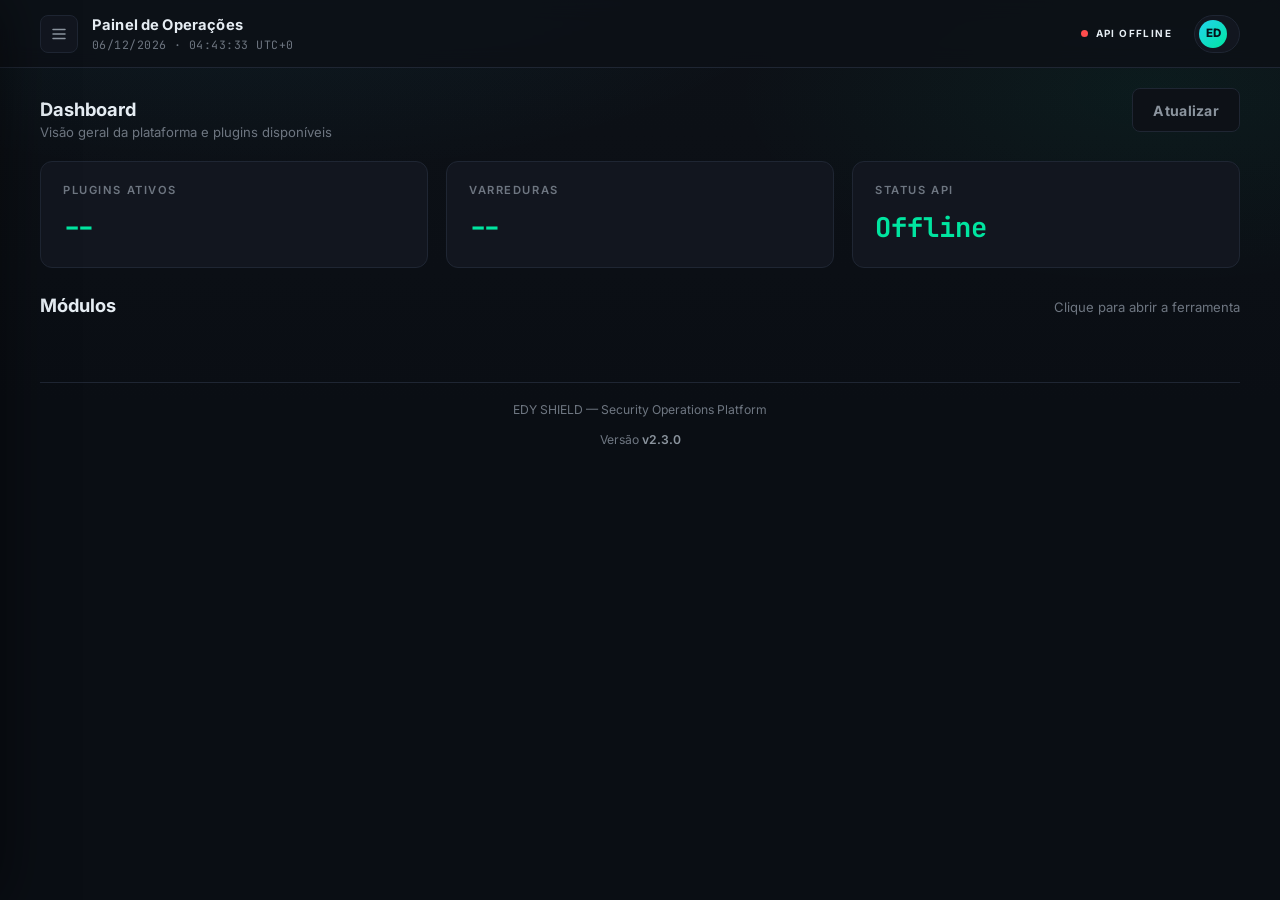
==== commit 818e0d8c: "release: prepare v2.3.0" ====
--- a/app/ui/static/index.html
+++ b/app/ui/static/index.html
@@ -102,7 +102,7 @@
           <span class="sys-status__dot" aria-hidden="true"></span>
           <div>
             <p class="sys-status__title">Engine</p>
-            <p class="sys-status__value" id="engine-version">v2.0.0</p>
+            <p class="sys-status__value" id="engine-version">v2.3.0</p>
           </div>
         </div>
       </div>
@@ -395,7 +395,7 @@
 
         <footer class="app-footer">
           <p>EDY SHIELD — Security Operations Platform</p>
-          <p>Versão <strong id="footer-version">v2.0.0</strong></p>
+          <p>Versão <strong id="footer-version">v2.3.0</strong></p>
         </footer>
 
       </div>
